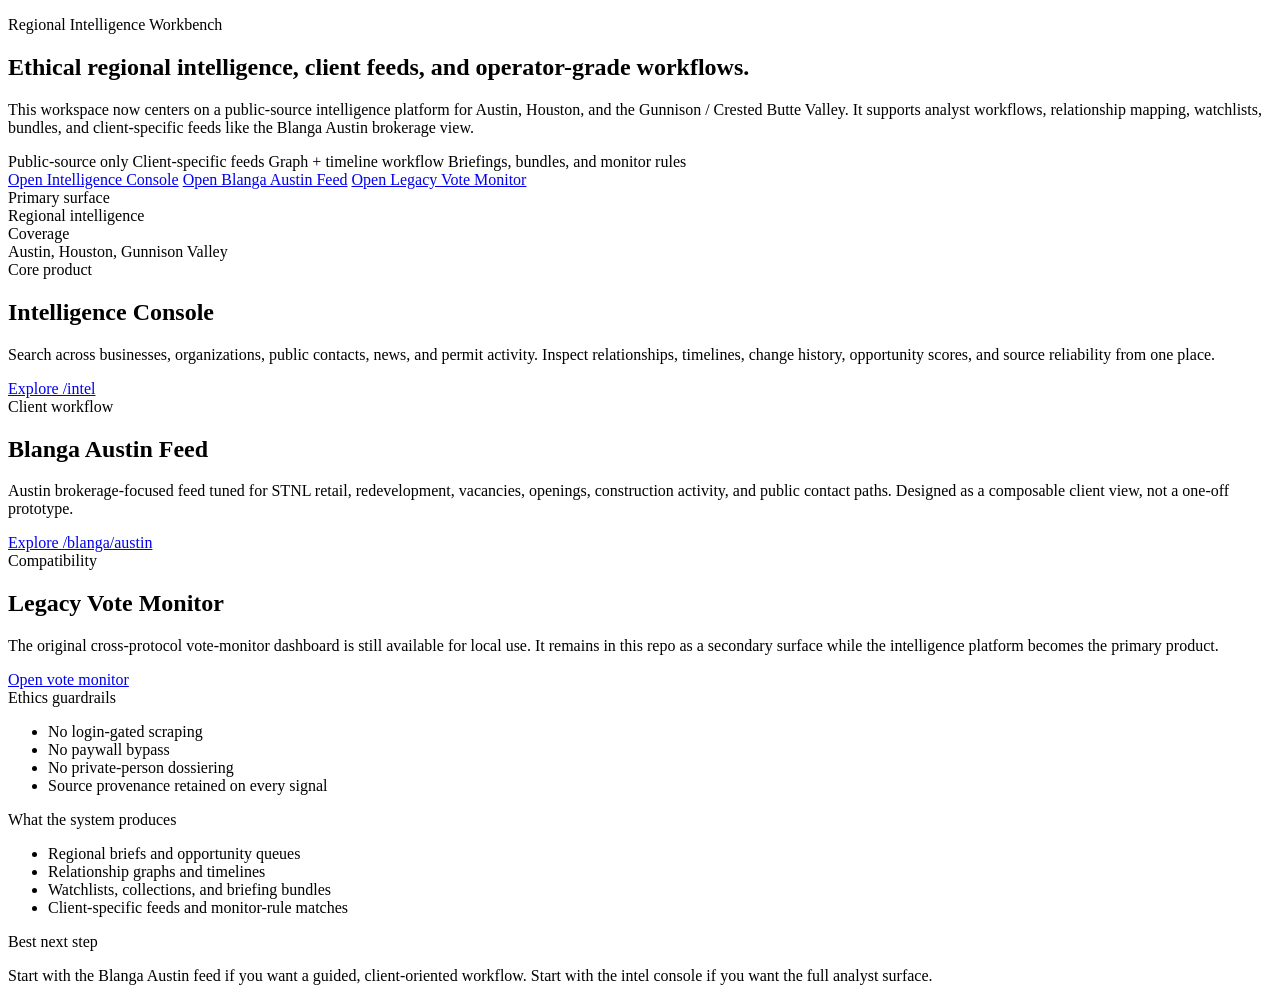
==== app/templates/index.html @ 54e7fb84 "Launch regional intelligence workbench" ====
<!doctype html>
<html lang="en">
  <head>
    <meta charset="utf-8" />
    <meta name="viewport" content="width=device-width, initial-scale=1" />
    <title>Regional Intelligence Workbench</title>
    <link rel="preconnect" href="https://fonts.googleapis.com" />
    <link rel="preconnect" href="https://fonts.gstatic.com" crossorigin />
    <link
      href="https://fonts.googleapis.com/css2?family=Chakra+Petch:wght@400;500;600;700&family=IBM+Plex+Mono:wght@400;500&display=swap"
      rel="stylesheet"
    />
    <link rel="stylesheet" href="/static/app.css" />
  </head>
  <body>
    <div class="backdrop"></div>
    <main class="shell launch-shell">
      <section class="hero launch-hero">
        <div class="hero-copy">
          <p class="eyebrow">Regional Intelligence Workbench</p>
          <h1>Ethical regional intelligence, client feeds, and operator-grade workflows.</h1>
          <p class="lede">
            This workspace now centers on a public-source intelligence platform for Austin, Houston, and the Gunnison / Crested Butte Valley.
            It supports analyst workflows, relationship mapping, watchlists, bundles, and client-specific feeds like the Blanga Austin brokerage view.
          </p>
          <div class="launch-pill-row">
            <span class="launch-pill">Public-source only</span>
            <span class="launch-pill">Client-specific feeds</span>
            <span class="launch-pill">Graph + timeline workflow</span>
            <span class="launch-pill">Briefings, bundles, and monitor rules</span>
          </div>
        </div>
        <div class="hero-actions launch-actions">
          <a href="/intel" class="primary-button">Open Intelligence Console</a>
          <a href="/blanga/austin" class="ghost-button">Open Blanga Austin Feed</a>
          <a href="/vote-monitor" class="ghost-button">Open Legacy Vote Monitor</a>
          <div class="status-card">
            <div class="status-label">Primary surface</div>
            <div class="status-value">Regional intelligence</div>
          </div>
          <div class="status-card">
            <div class="status-label">Coverage</div>
            <div class="status-value">Austin, Houston, Gunnison Valley</div>
          </div>
        </div>
      </section>

      <section class="protocols-panel launch-panel-grid">
        <article class="intel-card launch-card">
          <div class="status-label">Core product</div>
          <h2>Intelligence Console</h2>
          <p>
            Search across businesses, organizations, public contacts, news, and permit activity. Inspect relationships, timelines,
            change history, opportunity scores, and source reliability from one place.
          </p>
          <a href="/intel" class="ghost-button">Explore /intel</a>
        </article>
        <article class="intel-card launch-card">
          <div class="status-label">Client workflow</div>
          <h2>Blanga Austin Feed</h2>
          <p>
            Austin brokerage-focused feed tuned for STNL retail, redevelopment, vacancies, openings, construction activity,
            and public contact paths. Designed as a composable client view, not a one-off prototype.
          </p>
          <a href="/blanga/austin" class="ghost-button">Explore /blanga/austin</a>
        </article>
        <article class="intel-card launch-card">
          <div class="status-label">Compatibility</div>
          <h2>Legacy Vote Monitor</h2>
          <p>
            The original cross-protocol vote-monitor dashboard is still available for local use. It remains in this repo as a secondary surface while the intelligence platform becomes the primary product.
          </p>
          <a href="/vote-monitor" class="ghost-button">Open vote monitor</a>
        </article>
      </section>

      <section class="protocols-panel launch-panel-grid">
        <article class="intel-card launch-card">
          <div class="status-label">Ethics guardrails</div>
          <ul class="launch-list">
            <li>No login-gated scraping</li>
            <li>No paywall bypass</li>
            <li>No private-person dossiering</li>
            <li>Source provenance retained on every signal</li>
          </ul>
        </article>
        <article class="intel-card launch-card">
          <div class="status-label">What the system produces</div>
          <ul class="launch-list">
            <li>Regional briefs and opportunity queues</li>
            <li>Relationship graphs and timelines</li>
            <li>Watchlists, collections, and briefing bundles</li>
            <li>Client-specific feeds and monitor-rule matches</li>
          </ul>
        </article>
        <article class="intel-card launch-card">
          <div class="status-label">Best next step</div>
          <p>
            Start with the Blanga Austin feed if you want a guided, client-oriented workflow. Start with the intel console if you want the full analyst surface.
          </p>
        </article>
      </section>
    </main>
  </body>
</html>
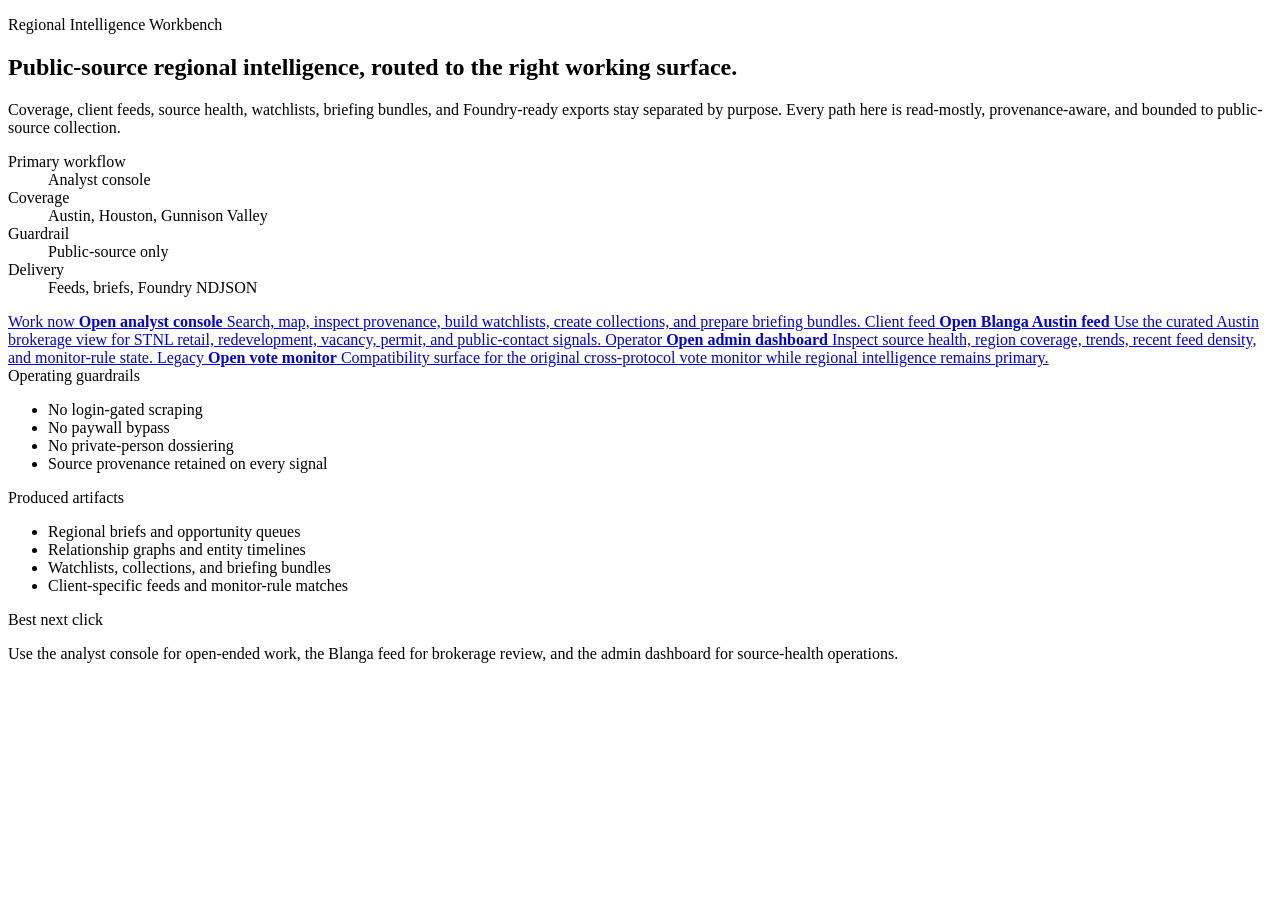
==== commit 3fefa442: "feat(frontend): refactor workbench home" ====
--- a/app/templates/index.html
+++ b/app/templates/index.html
@@ -12,71 +12,64 @@
     />
     <link rel="stylesheet" href="/static/app.css" />
   </head>
-  <body>
+  <body class="workbench-home">
     <div class="backdrop"></div>
-    <main class="shell launch-shell">
-      <section class="hero launch-hero">
-        <div class="hero-copy">
+    <main class="surface-shell">
+      <section class="surface-board" aria-label="Regional intelligence command board">
+        <div class="surface-copy">
           <p class="eyebrow">Regional Intelligence Workbench</p>
-          <h1>Ethical regional intelligence, client feeds, and operator-grade workflows.</h1>
-          <p class="lede">
-            This workspace now centers on a public-source intelligence platform for Austin, Houston, and the Gunnison / Crested Butte Valley.
-            It supports analyst workflows, relationship mapping, watchlists, bundles, and client-specific feeds like the Blanga Austin brokerage view.
+          <h1>Public-source regional intelligence, routed to the right working surface.</h1>
+          <p>
+            Coverage, client feeds, source health, watchlists, briefing bundles, and Foundry-ready exports stay separated by purpose.
+            Every path here is read-mostly, provenance-aware, and bounded to public-source collection.
           </p>
-          <div class="launch-pill-row">
-            <span class="launch-pill">Public-source only</span>
-            <span class="launch-pill">Client-specific feeds</span>
-            <span class="launch-pill">Graph + timeline workflow</span>
-            <span class="launch-pill">Briefings, bundles, and monitor rules</span>
+        </div>
+        <dl class="surface-readiness">
+          <div>
+            <dt>Primary workflow</dt>
+            <dd>Analyst console</dd>
           </div>
-        </div>
-        <div class="hero-actions launch-actions">
-          <a href="/intel" class="primary-button">Open Intelligence Console</a>
-          <a href="/blanga/austin" class="ghost-button">Open Blanga Austin Feed</a>
-          <a href="/vote-monitor" class="ghost-button">Open Legacy Vote Monitor</a>
-          <div class="status-card">
-            <div class="status-label">Primary surface</div>
-            <div class="status-value">Regional intelligence</div>
+          <div>
+            <dt>Coverage</dt>
+            <dd>Austin, Houston, Gunnison Valley</dd>
           </div>
-          <div class="status-card">
-            <div class="status-label">Coverage</div>
-            <div class="status-value">Austin, Houston, Gunnison Valley</div>
+          <div>
+            <dt>Guardrail</dt>
+            <dd>Public-source only</dd>
           </div>
-        </div>
+          <div>
+            <dt>Delivery</dt>
+            <dd>Feeds, briefs, Foundry NDJSON</dd>
+          </div>
+        </dl>
       </section>
 
-      <section class="protocols-panel launch-panel-grid">
-        <article class="intel-card launch-card">
-          <div class="status-label">Core product</div>
-          <h2>Intelligence Console</h2>
-          <p>
-            Search across businesses, organizations, public contacts, news, and permit activity. Inspect relationships, timelines,
-            change history, opportunity scores, and source reliability from one place.
-          </p>
-          <a href="/intel" class="ghost-button">Explore /intel</a>
-        </article>
-        <article class="intel-card launch-card">
-          <div class="status-label">Client workflow</div>
-          <h2>Blanga Austin Feed</h2>
-          <p>
-            Austin brokerage-focused feed tuned for STNL retail, redevelopment, vacancies, openings, construction activity,
-            and public contact paths. Designed as a composable client view, not a one-off prototype.
-          </p>
-          <a href="/blanga/austin" class="ghost-button">Explore /blanga/austin</a>
-        </article>
-        <article class="intel-card launch-card">
-          <div class="status-label">Compatibility</div>
-          <h2>Legacy Vote Monitor</h2>
-          <p>
-            The original cross-protocol vote-monitor dashboard is still available for local use. It remains in this repo as a secondary surface while the intelligence platform becomes the primary product.
-          </p>
-          <a href="/vote-monitor" class="ghost-button">Open vote monitor</a>
-        </article>
+      <section class="surface-route-grid" aria-label="Workbench routes">
+        <a href="/intel" class="surface-route primary-route">
+          <span class="status-label">Work now</span>
+          <strong>Open analyst console</strong>
+          <span>Search, map, inspect provenance, build watchlists, create collections, and prepare briefing bundles.</span>
+        </a>
+        <a href="/blanga/austin" class="surface-route">
+          <span class="status-label">Client feed</span>
+          <strong>Open Blanga Austin feed</strong>
+          <span>Use the curated Austin brokerage view for STNL retail, redevelopment, vacancy, permit, and public-contact signals.</span>
+        </a>
+        <a href="/admin" class="surface-route">
+          <span class="status-label">Operator</span>
+          <strong>Open admin dashboard</strong>
+          <span>Inspect source health, region coverage, trends, recent feed density, and monitor-rule state.</span>
+        </a>
+        <a href="/vote-monitor" class="surface-route secondary-route">
+          <span class="status-label">Legacy</span>
+          <strong>Open vote monitor</strong>
+          <span>Compatibility surface for the original cross-protocol vote monitor while regional intelligence remains primary.</span>
+        </a>
       </section>
 
-      <section class="protocols-panel launch-panel-grid">
-        <article class="intel-card launch-card">
-          <div class="status-label">Ethics guardrails</div>
+      <section class="surface-split">
+        <article class="surface-panel">
+          <div class="status-label">Operating guardrails</div>
           <ul class="launch-list">
             <li>No login-gated scraping</li>
             <li>No paywall bypass</li>
@@ -84,19 +77,19 @@
             <li>Source provenance retained on every signal</li>
           </ul>
         </article>
-        <article class="intel-card launch-card">
-          <div class="status-label">What the system produces</div>
+        <article class="surface-panel">
+          <div class="status-label">Produced artifacts</div>
           <ul class="launch-list">
             <li>Regional briefs and opportunity queues</li>
-            <li>Relationship graphs and timelines</li>
+            <li>Relationship graphs and entity timelines</li>
             <li>Watchlists, collections, and briefing bundles</li>
             <li>Client-specific feeds and monitor-rule matches</li>
           </ul>
         </article>
-        <article class="intel-card launch-card">
-          <div class="status-label">Best next step</div>
+        <article class="surface-panel">
+          <div class="status-label">Best next click</div>
           <p>
-            Start with the Blanga Austin feed if you want a guided, client-oriented workflow. Start with the intel console if you want the full analyst surface.
+            Use the analyst console for open-ended work, the Blanga feed for brokerage review, and the admin dashboard for source-health operations.
           </p>
         </article>
       </section>
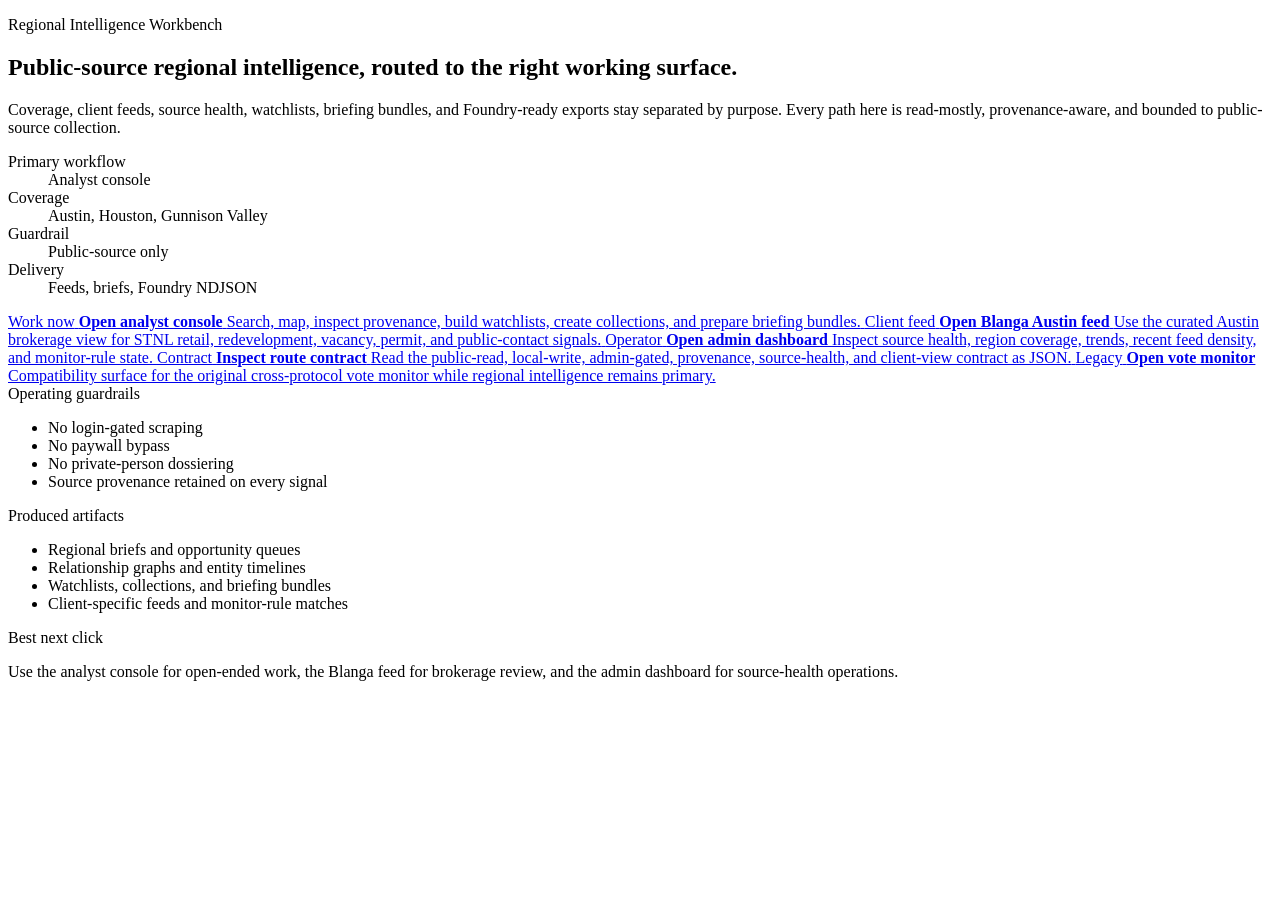
==== commit 764209d1: "feat: add regional route readiness contract" ====
--- a/app/templates/index.html
+++ b/app/templates/index.html
@@ -60,6 +60,11 @@
           <strong>Open admin dashboard</strong>
           <span>Inspect source health, region coverage, trends, recent feed density, and monitor-rule state.</span>
         </a>
+        <a href="/api/intel/contracts" class="surface-route">
+          <span class="status-label">Contract</span>
+          <strong>Inspect route contract</strong>
+          <span>Read the public-read, local-write, admin-gated, provenance, source-health, and client-view contract as JSON.</span>
+        </a>
         <a href="/vote-monitor" class="surface-route secondary-route">
           <span class="status-label">Legacy</span>
           <strong>Open vote monitor</strong>
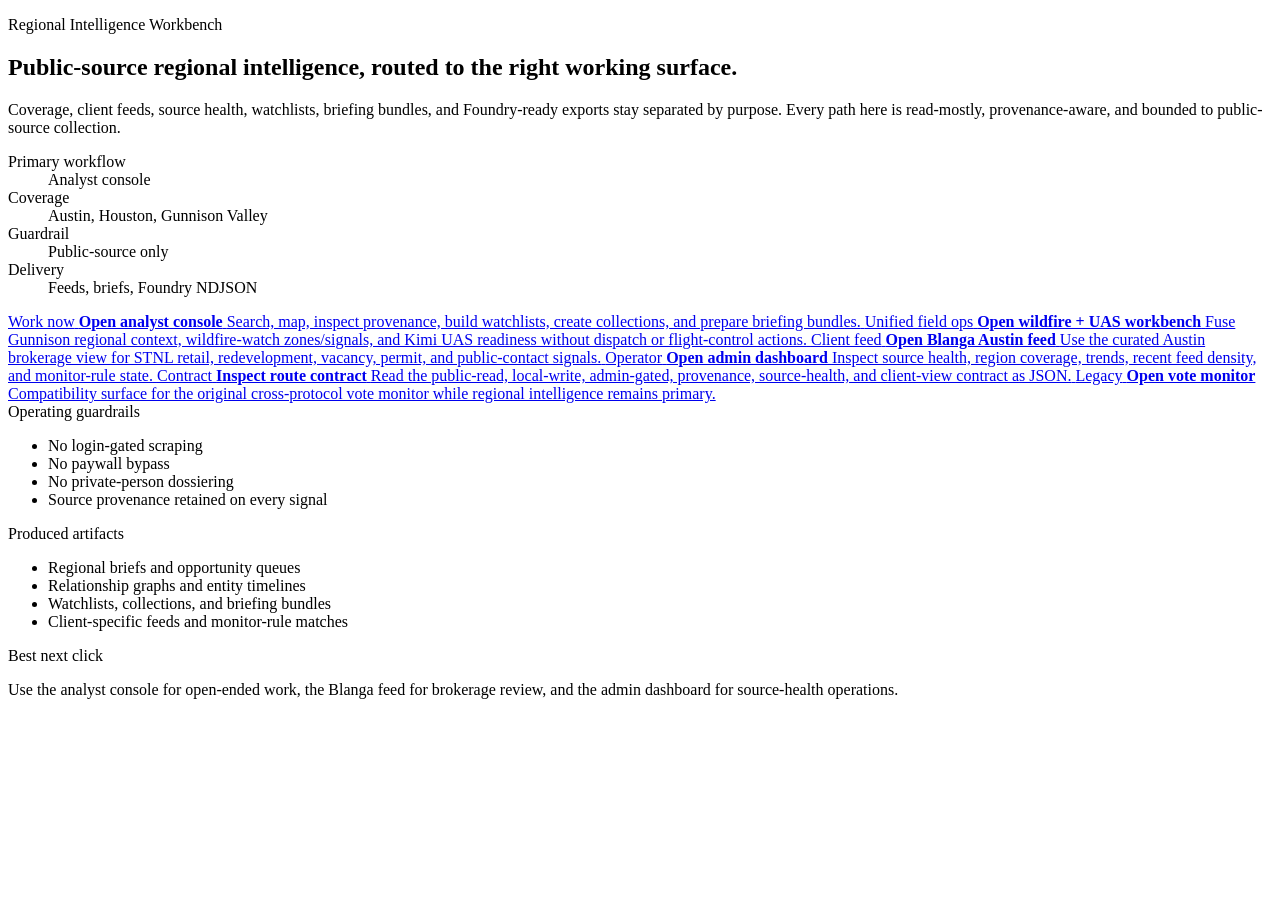
==== commit d21c9732: "feat(intel): add field ops surface" ====
--- a/app/templates/index.html
+++ b/app/templates/index.html
@@ -50,6 +50,11 @@
           <strong>Open analyst console</strong>
           <span>Search, map, inspect provenance, build watchlists, create collections, and prepare briefing bundles.</span>
         </a>
+        <a href="/field-ops" class="surface-route">
+          <span class="status-label">Unified field ops</span>
+          <strong>Open wildfire + UAS workbench</strong>
+          <span>Fuse Gunnison regional context, wildfire-watch zones/signals, and Kimi UAS readiness without dispatch or flight-control actions.</span>
+        </a>
         <a href="/blanga/austin" class="surface-route">
           <span class="status-label">Client feed</span>
           <strong>Open Blanga Austin feed</strong>
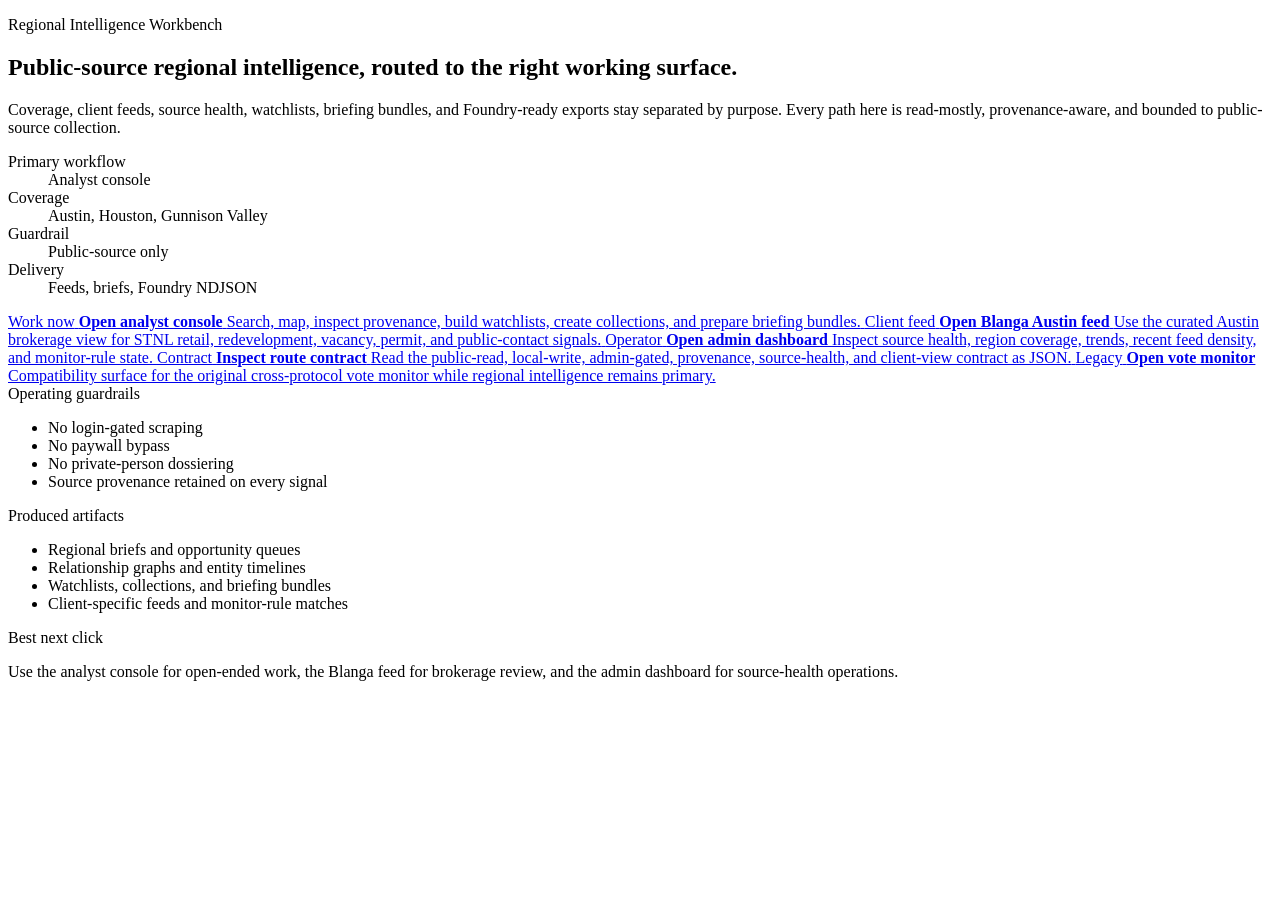
==== commit fa5e99a8: "feat: add regional route readiness contract (#17) * feat(frontend): refactor workbench home  * feat:" ====
--- a/app/templates/index.html
+++ b/app/templates/index.html
@@ -50,11 +50,6 @@
           <strong>Open analyst console</strong>
           <span>Search, map, inspect provenance, build watchlists, create collections, and prepare briefing bundles.</span>
         </a>
-        <a href="/field-ops" class="surface-route">
-          <span class="status-label">Unified field ops</span>
-          <strong>Open wildfire + UAS workbench</strong>
-          <span>Fuse Gunnison regional context, wildfire-watch zones/signals, and Kimi UAS readiness without dispatch or flight-control actions.</span>
-        </a>
         <a href="/blanga/austin" class="surface-route">
           <span class="status-label">Client feed</span>
           <strong>Open Blanga Austin feed</strong>
